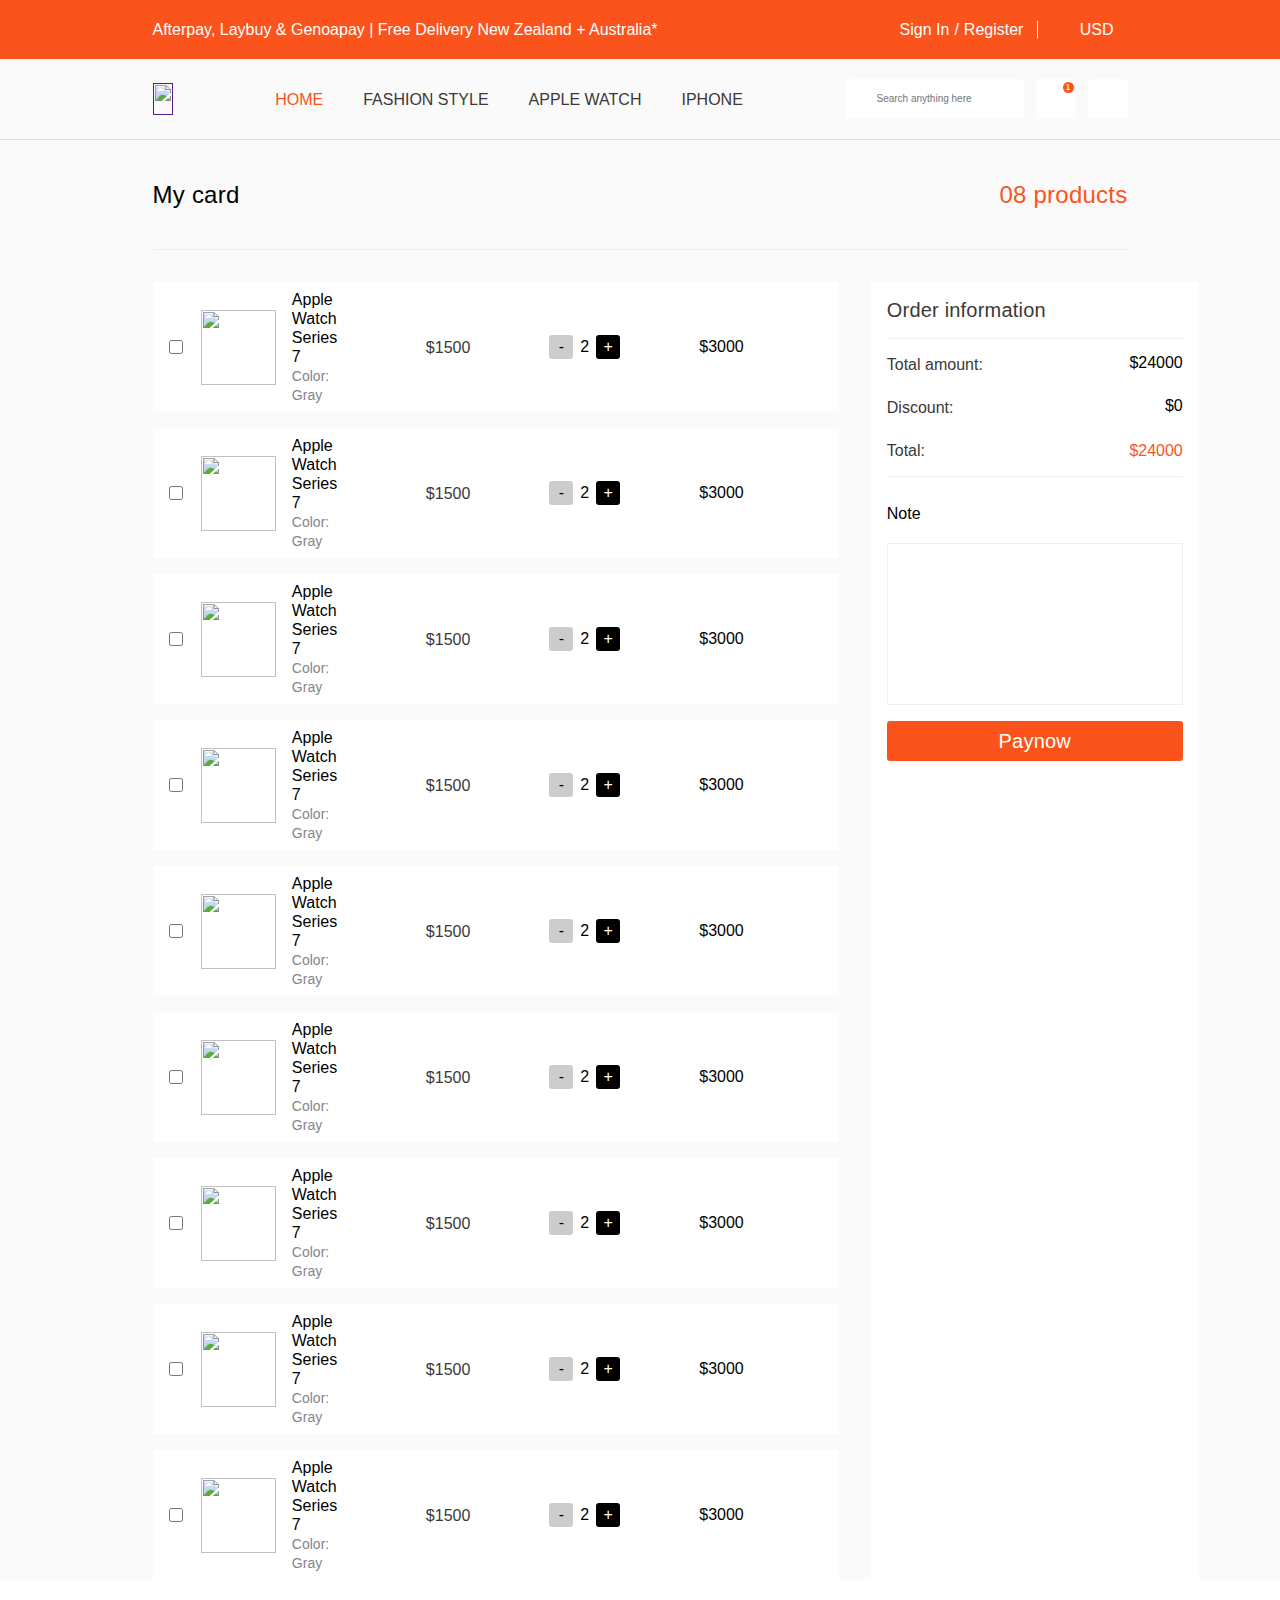
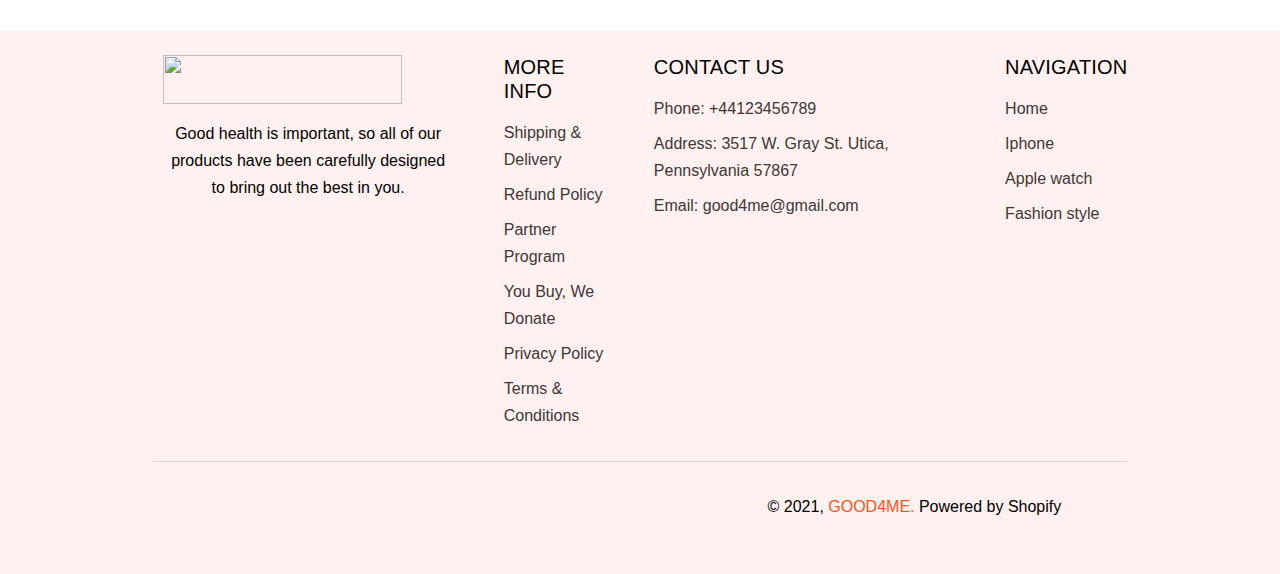
==== myCard.html @ ac08a0de "update responsive thumb mobile" ====
<!DOCTYPE html>
<html lang="en">
  <head>
    <meta charset="UTF-8" />
    <meta name="viewport" content="width=device-width, initial-scale=1.0" />
    <link rel="icon" href="./assets/icons/header_shop.svg" type="image/x-icon"/>
    <title>mycard - good4me</title>
    <link rel="stylesheet" href="./sass/style/style.css" />
  </head>
  <body>
    <header class="header">
      <div class="header__top">
        <div class="container_fluid">
          <div class="header__wrapper">
            <div class="header__text">
              Afterpay, Laybuy & Genoapay | Free Delivery New Zealand +
              Australia*
            </div>
            <div class="header__auth">
              <div class="header__log">
                <span>Sign In</span>/ <span>Register</span>
              </div>
              <div class="header__language">
                <img srcset="./assets/images/usa.jpg 2x" alt="" />
                <span>USD</span>
                <img srcset="./assets/icons/down.svg" alt="" />
              </div>
            </div>
          </div>
        </div>
      </div>
      <!-- header bottom -->
      <div class="header__bottom">
        <div class="container_fluid">
          <div class="header__bottom_wrapper">
            <div class="header__logo">
              <a href="" class="link_header">
                <img src="./assets/images/logo.png" alt="" />
              </a>
            </div>
            <div class="header__bottom-nav">
              <ul class="nav__header">
                <li><a href="">Home</a></li>
                <li><a href="">fashion style</a></li>
                <li><a href="">apple watch</a></li>
                <li><a href="">iphone</a></li>
              </ul>
            </div>
            <!-- header-bottom cart -->
            <div class="header__bottom-cart">
              <div class="header__bottom-input">
                <img src="./assets/icons/search.svg" alt="" />
                <input
                  type="text"
                  name=""
                  id=""
                  placeholder="Search anything here"
                />
              </div>
              <div class="header__bottom-shop">
                <button class="header__shop btn_card">
                  <img src="./assets/icons/header_shop.svg" alt="" />
                </button>
                <button class="header__conment">
                  <img src="./assets/icons/book_.svg" alt="" />
                </button>
              </div>
            </div>
          </div>
        </div>
      </div>
    </header>
    <!-- main -->
    <main class="main_mycard">
      <div class="container_fluid">
        <div class="mycard">
          <div class="mycard_heading">
            <h3>My card</h3>
            <span class="number_productCard">08 products</span>
          </div>
          <div class="mycard_wrapper">
             <!-- item card -->
            <div class="mycard_items">
              <div class="mycard-item">
                <div class="mycard-item-checked">
                  <input type="checkbox" name="" id="" />
                  <div class="mycard-item-thumb">
                    <img src="./assets/images/mycard_thumb.jpg" alt="" />
                    <div class="mycard-item-thumb-content">
                      <p>Apple Watch Series 7</p>
                      <span>Color: Gray</span>
                    </div>
                  </div>
                </div>
                <p class="mycard_price">$1500</p>
                <div class="mycard_count">
                  <button class="prev_mycard">-</button>
                  <span class="mycard_price-value">2</span>
                  <button class="next_mycard">+</button>
                </div>
                <div class="mycard_priceTotal">$3000</div>
                <div class="mycard_remove">
                  <img src="./assets/icons/remove.svg" alt="" />
                </div>
              </div>
              <div class="mycard-item">
                <div class="mycard-item-checked">
                  <input type="checkbox" name="" id="" />
                  <div class="mycard-item-thumb">
                    <img src="./assets/images/mycard_thumb.jpg" alt="" />
                    <div class="mycard-item-thumb-content">
                      <p>Apple Watch Series 7</p>
                      <span>Color: Gray</span>
                    </div>
                  </div>
                </div>
                <p class="mycard_price">$1500</p>
                <div class="mycard_count">
                  <button class="prev_mycard">-</button>
                  <span class="mycard_price-value">2</span>
                  <button class="next_mycard">+</button>
                </div>
                <div class="mycard_priceTotal">$3000</div>
                <div class="mycard_remove">
                  <img src="./assets/icons/remove.svg" alt="" />
                </div>
              </div>
              <div class="mycard-item">
                <div class="mycard-item-checked">
                  <input type="checkbox" name="" id="" />
                  <div class="mycard-item-thumb">
                    <img src="./assets/images/mycard_thumb.jpg" alt="" />
                    <div class="mycard-item-thumb-content">
                      <p>Apple Watch Series 7</p>
                      <span>Color: Gray</span>
                    </div>
                  </div>
                </div>
                <p class="mycard_price">$1500</p>
                <div class="mycard_count">
                  <button class="prev_mycard">-</button>
                  <span class="mycard_price-value">2</span>
                  <button class="next_mycard">+</button>
                </div>
                <div class="mycard_priceTotal">$3000</div>
                <div class="mycard_remove">
                  <img src="./assets/icons/remove.svg" alt="" />
                </div>
              </div>
              <div class="mycard-item">
                <div class="mycard-item-checked">
                  <input type="checkbox" name="" id="" />
                  <div class="mycard-item-thumb">
                    <img src="./assets/images/mycard_thumb.jpg" alt="" />
                    <div class="mycard-item-thumb-content">
                      <p>Apple Watch Series 7</p>
                      <span>Color: Gray</span>
                    </div>
                  </div>
                </div>
                <p class="mycard_price">$1500</p>
                <div class="mycard_count">
                  <button class="prev_mycard">-</button>
                  <span class="mycard_price-value">2</span>
                  <button class="next_mycard">+</button>
                </div>
                <div class="mycard_priceTotal">$3000</div>
                <div class="mycard_remove">
                  <img src="./assets/icons/remove.svg" alt="" />
                </div>
              </div>
              <div class="mycard-item">
                <div class="mycard-item-checked">
                  <input type="checkbox" name="" id="" />
                  <div class="mycard-item-thumb">
                    <img src="./assets/images/mycard_thumb.jpg" alt="" />
                    <div class="mycard-item-thumb-content">
                      <p>Apple Watch Series 7</p>
                      <span>Color: Gray</span>
                    </div>
                  </div>
                </div>
                <p class="mycard_price">$1500</p>
                <div class="mycard_count">
                  <button class="prev_mycard">-</button>
                  <span class="mycard_price-value">2</span>
                  <button class="next_mycard">+</button>
                </div>
                <div class="mycard_priceTotal">$3000</div>
                <div class="mycard_remove">
                  <img src="./assets/icons/remove.svg" alt="" />
                </div>
              </div>
              <div class="mycard-item">
                <div class="mycard-item-checked">
                  <input type="checkbox" name="" id="" />
                  <div class="mycard-item-thumb">
                    <img src="./assets/images/mycard_thumb.jpg" alt="" />
                    <div class="mycard-item-thumb-content">
                      <p>Apple Watch Series 7</p>
                      <span>Color: Gray</span>
                    </div>
                  </div>
                </div>
                <p class="mycard_price">$1500</p>
                <div class="mycard_count">
                  <button class="prev_mycard">-</button>
                  <span class="mycard_price-value">2</span>
                  <button class="next_mycard">+</button>
                </div>
                <div class="mycard_priceTotal">$3000</div>
                <div class="mycard_remove">
                  <img src="./assets/icons/remove.svg" alt="" />
                </div>
              </div>
              <div class="mycard-item">
                <div class="mycard-item-checked">
                  <input type="checkbox" name="" id="" />
                  <div class="mycard-item-thumb">
                    <img src="./assets/images/mycard_thumb.jpg" alt="" />
                    <div class="mycard-item-thumb-content">
                      <p>Apple Watch Series 7</p>
                      <span>Color: Gray</span>
                    </div>
                  </div>
                </div>
                <p class="mycard_price">$1500</p>
                <div class="mycard_count">
                  <button class="prev_mycard">-</button>
                  <span class="mycard_price-value">2</span>
                  <button class="next_mycard">+</button>
                </div>
                <div class="mycard_priceTotal">$3000</div>
                <div class="mycard_remove">
                  <img src="./assets/icons/remove.svg" alt="" />
                </div>
              </div>
              <div class="mycard-item">
                <div class="mycard-item-checked">
                  <input type="checkbox" name="" id="" />
                  <div class="mycard-item-thumb">
                    <img src="./assets/images/mycard_thumb.jpg" alt="" />
                    <div class="mycard-item-thumb-content">
                      <p>Apple Watch Series 7</p>
                      <span>Color: Gray</span>
                    </div>
                  </div>
                </div>
                <p class="mycard_price">$1500</p>
                <div class="mycard_count">
                  <button class="prev_mycard">-</button>
                  <span class="mycard_price-value">2</span>
                  <button class="next_mycard">+</button>
                </div>
                <div class="mycard_priceTotal">$3000</div>
                <div class="mycard_remove">
                  <img src="./assets/icons/remove.svg" alt="" />
                </div>
              </div>
              <div class="mycard-item">
                <div class="mycard-item-checked">
                  <input type="checkbox" name="" id="" />
                  <div class="mycard-item-thumb">
                    <img src="./assets/images/mycard_thumb.jpg" alt="" />
                    <div class="mycard-item-thumb-content">
                      <p>Apple Watch Series 7</p>
                      <span>Color: Gray</span>
                    </div>
                  </div>
                </div>
                <p class="mycard_price">$1500</p>
                <div class="mycard_count">
                  <button class="prev_mycard">-</button>
                  <span class="mycard_price-value">2</span>
                  <button class="next_mycard">+</button>
                </div>
                <div class="mycard_priceTotal">$3000</div>
                <div class="mycard_remove">
                  <img src="./assets/icons/remove.svg" alt="" />
                </div>
              </div>
            </div>
            <!-- order information -->
            <div class="mycard_infomation">
              <h3>Order information</h3>
              <div class="mycard_infomation-content">
                <div class="total_amount">
                  <span class="key_total_amount">
                    Total amount:
                  </span>
                   <span class="total_amount_value">
                    $24000
                   </span>
                </div>
                <div class="total_amount">
                  <span class="key_total_amount">
                    Discount:
                  </span>
                   <span class="total_amount_value">
                    $0
                   </span>
                </div>
                <div class="total_amount">
                  <span class="key_total_amount">
                    Total:
                  </span>
                   <span class="total_amount_value">
                    $24000
                   </span>
                </div>
               
              </div>
               <div class="note_infomation">
                <span>Note</span>
                 <textarea name="" id="" cols="30" rows="10"></textarea>
               </div>
               <a href="/payment.html" class="linkPaynow">
                Paynow
               </a>
            </div>
          </div>
        </div>
      </div>
    </main>
    <!-- footer -->
    <footer class="footer">
      <div class="container_fluid">
        <div class="footer_wrapper">
          <div class="footer__col">
            <div class="footer_logo">
              <img src="./assets/images/logo.png" alt="" />
            </div>
            <p class="footer__col-desc">
              Good health is important, so all of our products have been
              carefully designed to bring out the best in you.
            </p>
          </div>
          <div class="footer__col more-info">
            <p>MORE INFO</p>
            <div class="footer__moreInfo">
              <ul>
                <li><a href="">Shipping & Delivery</a></li>
                <li><a href="">Refund Policy</a></li>
                <li><a href="">Partner Program</a></li>
                <li><a href="">You Buy, We Donate</a></li>
                <li><a href="">Privacy Policy</a></li>
                <li><a href="">Terms & Conditions</a></li>
              </ul>
            </div>
          </div>
          <div class="footer__col more-info about-us">
            <p>CONTACT US</p>
            <div class="footer__moreInfo">
              <ul>
                <li><a href="">Phone: +44123456789</a></li>
                <li>
                  <a href=""
                    >Address: 3517 W. Gray St. Utica, Pennsylvania 57867</a
                  >
                </li>
                <li><a href="">Email: good4me@gmail.com</a></li>
              </ul>
            </div>
          </div>
          <div class="footer__col more-info">
            <p>NAVIGATION</p>
            <div class="footer__moreInfo">
              <ul>
                <li><a href="">Home</a></li>
                <li><a href="">Iphone</a></li>
                <li><a href="">Apple watch</a></li>
                <li><a href="">Fashion style</a></li>
              </ul>
            </div>
          </div>
        </div>
        <div class="footer_bottom">
          <div class="footer_bottom-icon">
            <img src="./assets/images/fb.svg" alt="" />
            <img src="./assets/images/ins.svg" alt="" />
            <img src="./assets/images/twitter.svg" alt="" />
            <img src="./assets/images/p.svg" alt="" />
            <img src="./assets/images/ytb.svg" alt="" />
          </div>
          <!-- coppyright -->
          <p class="coppyright">
            © 2021, <span>GOOD4ME.</span> Powered by Shopify
          </p>
          <div class="footer_bottom-pay">
            <img src="./assets/images/pay.png" alt="" />
          </div>
        </div>
      </div>
    </footer>
  </body>
</html>
---- sass/style/style.css ----
*,
*:before,
*:after {
  box-sizing: border-box; }

* {
  margin: 0;
  padding: 0;
  font: inherit; }

img,
picture,
svg,
video {
  display: block;
  max-width: 100%; }

input,
select,
textarea {
  background-color: transparent;
  outline: none; }

button {
  cursor: pointer;
  background-color: transparent;
  outline: none;
  border: 0; }

body {
  font-family: Arial, Helvetica, sans-serif;
  font-weight: 400;
  line-height: 1; }

.container_fluid {
  max-width: 1300px;
  padding: 0 10px;
  margin: 0 auto; }

.container {
  max-width: 1140px;
  padding: 0 10px;
  margin: 0 auto; }

.btn__addcard {
  display: inline-block;
  background-color: #fa541c;
  padding: 4px 16px;
  width: max-content;
  text-decoration: none;
  display: flex;
  border-radius: 3px;
  align-items: center;
  gap: 0px 8px; }
  .btn__addcard > span {
    font-size: 16px;
    font-weight: 400;
    line-height: 27px;
    letter-spacing: 0em;
    text-align: left;
    color: white; }

.see_more_wrapper {
  width: 100%;
  text-align: center; }
  .see_more_wrapper .container {
    position: relative; }
    .see_more_wrapper .container::after {
      position: absolute;
      content: "";
      height: 0.555px;
      width: 40%;
      background-color: #fa541c;
      left: 10px;
      top: 50%;
      transform: translateY(-50%); }
    .see_more_wrapper .container::before {
      position: absolute;
      content: "";
      height: 0.555px;
      width: 40%;
      background-color: #fa541c;
      right: 10px;
      top: 50%;
      transform: translateY(-50%); }
  .see_more_wrapper .see__more {
    display: inline-block;
    width: max-content;
    text-transform: capitalize;
    font-size: 16px;
    font-weight: 400;
    line-height: 27px;
    letter-spacing: 0em;
    padding: 8px 16px;
    text-decoration: none;
    border: 1px solid #fa541c;
    border-radius: 4px;
    color: #fa541c;
    cursor: pointer; }

.btn_sortPage {
  display: flex;
  justify-content: center;
  gap: 8px; }
  .btn_sortPage .next,
  .btn_sortPage .prev {
    background-color: #eeeeee; }
    .btn_sortPage .next img,
    .btn_sortPage .prev img {
      width: 3.9px;
      height: 7.29px;
      object-fit: contain; }
  .btn_sortPage > button {
    width: 30px;
    height: 30px;
    display: flex;
    justify-content: center;
    align-items: center;
    border-radius: 3px; }
    .btn_sortPage > button > a {
      display: inline-block;
      text-decoration: none;
      color: #3d3737; }

.header__top {
  padding: 16px 0;
  background-color: #fa541c; }
.header__wrapper {
  display: flex;
  align-items: center;
  justify-content: space-between; }
.header__text {
  font-size: 16px;
  font-weight: 400;
  line-height: calc(27 / 16);
  letter-spacing: 0em;
  text-align: left;
  color: white; }
.header__auth {
  display: flex;
  align-items: center;
  color: white; }
.header__log {
  display: flex;
  align-items: center;
  gap: 5px;
  font-size: 16px;
  font-weight: 400;
  line-height: calc(27 / 16);
  padding-right: 15px;
  letter-spacing: 0em;
  text-align: left;
  position: relative; }
  .header__log::after {
    position: absolute;
    content: "";
    width: 1px;
    height: 18.9px;
    background-color: white;
    right: 0;
    top: 50%;
    transform: translateY(-50%); }
.header__language {
  padding-left: 15px;
  display: flex;
  align-items: center;
  gap: 8px; }
  .header__language > img {
    width: 18.32px;
    height: 10.78px;
    object-fit: cover; }
  .header__language > img:last-child {
    width: 6px;
    height: 2.7px; }
.header__bottom {
  padding: 20.16px;
  background-color: #fafafa;
  border-bottom: 1px solid #dddddd; }
  .header__bottom_wrapper {
    display: flex;
    align-items: center;
    justify-content: space-between;
    color: white; }
  .header__bottom-nav > ul {
    display: flex;
    align-items: center;
    gap: 40px;
    list-style: none; }
    .header__bottom-nav > ul > li:first-child > a {
      color: #fa541c; }
    .header__bottom-nav > ul > li > a {
      font-size: 16px;
      font-weight: 500;
      line-height: calc(19 / 16);
      letter-spacing: 0em;
      text-align: left;
      text-decoration: none;
      text-transform: uppercase;
      color: #3d3737; }
  .header__bottom-cart {
    display: flex;
    align-items: center; }
  .header__bottom-input {
    padding: 0 15px;
    border-radius: 4px;
    display: flex;
    align-items: center;
    max-width: 215px;
    width: 100%;
    height: 40px;
    gap: 16px;
    background-color: white;
    font-size: 10px;
    font-weight: 400;
    line-height: 12px;
    letter-spacing: 0em;
    text-align: left; }
    .header__bottom-input > input {
      border: none; }
  .header__bottom-shop {
    padding-left: 12px;
    display: flex;
    align-items: center;
    gap: 12px; }
    .header__bottom-shop > button {
      border-radius: 4px;
      width: 40px;
      height: 40px;
      display: flex;
      align-items: center;
      justify-content: center;
      background-color: white; }
      .header__bottom-shop > button:first-child {
        position: relative; }
        .header__bottom-shop > button:first-child::after {
          position: absolute;
          content: "1";
          width: 10.83px;
          height: 10.83px;
          top: 3px;
          font-size: 9px;
          display: flex;
          align-items: center;
          justify-content: center;
          border-radius: 50%;
          color: white;
          right: 2px;
          background-color: #fa541c; }
.header__logo > a > img {
  cursor: pointer;
  max-width: 148.53px;
  width: 100%;
  height: 31.67px;
  object-fit: cover; }

.trending {
  background-color: #fff1f0; }
  .trending__wrapper {
    display: flex;
    align-items: center;
    justify-content: space-between; }
  .trending_content {
    padding: 153.98px 0px;
    max-width: 648px;
    display: flex;
    flex-direction: column;
    row-gap: 24px; }
  .trending_heading {
    font-size: 32px;
    font-weight: 500;
    line-height: 1;
    letter-spacing: 0.01em;
    text-align: left;
    color: #fa541c; }
  .trending_desc {
    font-size: 24px;
    font-weight: 400;
    line-height: calc(41 / 24);
    letter-spacing: 0.01em;
    text-align: left;
    color: #3d3737; }
  .trending_title {
    display: flex;
    align-items: center;
    font-size: 24px;
    font-weight: 500;
    line-height: 28px;
    letter-spacing: 0.01em;
    text-align: left;
    gap: 18px; }

.fashion {
  background-color: #fafafa;
  padding-top: 40px; }
  .fashion__heading > h3 {
    font-size: 32px;
    font-weight: 500;
    line-height: calc(38 / 32);
    letter-spacing: 0.01em;
    text-align: left;
    padding-bottom: 8px;
    position: relative; }
    .fashion__heading > h3::before {
      position: absolute;
      content: "";
      bottom: 0;
      left: 0;
      width: 128px;
      height: 1px;
      background-color: #3d3737; }
  .fashion_thumbs {
    display: flex;
    flex-wrap: wrap;
    justify-content: space-between;
    row-gap: 32px;
    margin-top: 32px;
    margin-bottom: 42px; }
  .fashion_thumb {
    position: relative;
    background-color: #fff;
    box-shadow: rgba(0, 0, 0, 0.16) 0px 1px 4px;
    width: calc(50% - 16px);
    padding: 25px 50px 50px;
    border-radius: 4px; }
    .fashion_thumb-content {
      max-width: 345px;
      display: flex;
      flex-direction: column;
      gap: 12px 0px; }
      .fashion_thumb-content > h3 {
        font-size: 24px;
        font-weight: 500;
        line-height: 28px;
        letter-spacing: 0.01em;
        text-align: left; }
        .fashion_thumb-content > h3 > span {
          font-size: 24px;
          font-weight: 600;
          line-height: 32px;
          letter-spacing: 0.03em;
          text-align: left; }
      .fashion_thumb-content > p {
        padding-right: 30px;
        font-size: 16px;
        font-weight: 400;
        line-height: 27px;
        letter-spacing: 0em;
        color: #85858a;
        text-align: left; }
      .fashion_thumb-content > span {
        font-size: 24px;
        font-weight: 500;
        line-height: 28px;
        letter-spacing: 0.01em;
        text-align: left; }
    .fashion_thumb_image {
      position: absolute;
      max-width: 289px;
      max-height: 234px;
      bottom: 10%;
      right: 1px; }
      .fashion_thumb_image > img {
        width: 100%; }

.apple {
  margin-top: 42px; }
  .apple .box_cards {
    display: flex;
    flex-wrap: wrap;
    width: 100%;
    margin-bottom: 43px;
    justify-content: space-between; }
    .apple .box_cards .box_card {
      margin: 16px 0;
      display: flex;
      padding: 8px 16px 8px 6px;
      box-shadow: rgba(0, 0, 0, 0.16) 0px 1px 4px;
      width: calc(50% - 16px); }
      .apple .box_cards .box_card-image {
        max-width: 245px;
        height: 261px; }
        .apple .box_cards .box_card-image > img {
          width: 100%;
          height: 100%;
          object-fit: cover; }
      .apple .box_cards .box_card-content {
        padding: 10px 0px 8px 10px;
        font-size: 16px;
        display: flex;
        flex-direction: column;
        gap: 16px 0px; }
      .apple .box_cards .box_card-name {
        display: flex;
        align-items: center;
        justify-content: space-between; }
        .apple .box_cards .box_card-name > h4 {
          font-size: 16px;
          font-weight: 500;
          line-height: 19px;
          letter-spacing: 0em;
          text-align: left; }
        .apple .box_cards .box_card-name > a {
          text-decoration: none;
          color: #389e0d;
          display: inline-block;
          width: max-content;
          padding: 4px 8px;
          background-color: #f6ffed;
          border-radius: 3px; }
      .apple .box_cards .box_card-desc {
        font-size: 16px;
        font-weight: 400;
        line-height: 27px;
        letter-spacing: 0em;
        text-align: left;
        color: #3d3737; }
      .apple .box_cards .box_card-color {
        font-weight: 400;
        line-height: 27px;
        letter-spacing: 0em;
        text-align: left;
        color: #3d3737;
        display: flex;
        align-items: center; }
      .apple .box_cards .box_card-circle {
        background-color: #eeeeee;
        margin-left: 17px;
        gap: 6.04px;
        display: flex;
        align-items: center;
        justify-content: center;
        padding: 7.75px;
        border-radius: 30px; }
        .apple .box_cards .box_card-circle > button.btn {
          width: 19.61px;
          height: 19.61px;
          border-radius: 50%; }
        .apple .box_cards .box_card-circle .btn__white {
          background: white; }
        .apple .box_cards .box_card-circle .btn__green {
          background-color: #304a23; }
        .apple .box_cards .box_card-circle .btn__brown {
          background-color: #3d3737; }
        .apple .box_cards .box_card-circle .btn__red {
          background-color: #af0303; }
      .apple .box_cards .box_card-remaining {
        margin-top: 14px; }
      .apple .box_cards .box_card-price {
        display: flex;
        align-items: center;
        justify-content: space-between;
        margin-top: 5px; }
        .apple .box_cards .box_card-price > span {
          font-weight: 400;
          line-height: 27px;
          letter-spacing: 0em;
          text-align: left;
          color: #3d3737; }
        .apple .box_cards .box_card-price > button {
          width: 32px;
          height: 32px;
          border-radius: 3px;
          background-color: #fa541c;
          display: flex;
          align-items: center;
          justify-content: center; }

.footer {
  margin-top: 51px;
  padding-top: 24px;
  background-color: #fff1f0; }
  .footer_wrapper {
    display: flex;
    padding-bottom: 32px;
    border-bottom: 1px solid #dad4d4; }
  .footer__col:first-child {
    max-width: 424.25px; }
    .footer__col:first-child .footer_logo {
      max-width: 239.45px;
      height: 48.73px;
      margin-left: 10px; }
      .footer__col:first-child .footer_logo > img {
        width: 100%;
        height: 100%; }
    .footer__col:first-child .footer__col-desc {
      margin-top: 16px;
      font-size: 16px;
      font-weight: 400;
      line-height: 27px;
      letter-spacing: 0em;
      text-align: center;
      padding: 0 10px; }
  .footer .more-info {
    margin-left: 40px; }
    .footer .more-info > p {
      font-size: 20px;
      font-weight: 500;
      line-height: 24px;
      letter-spacing: 0.01em;
      text-align: left; }
    .footer .more-info .footer__moreInfo {
      margin-top: 16px; }
      .footer .more-info .footer__moreInfo > ul {
        display: flex;
        flex-direction: column;
        row-gap: 8px;
        list-style: none; }
        .footer .more-info .footer__moreInfo > ul > li > a {
          font-size: 16px;
          font-weight: 400;
          line-height: 27px;
          letter-spacing: 0em;
          text-align: left;
          color: #3d3737;
          text-decoration: none; }
  .footer .about-us {
    max-width: 424.25px;
    width: 100%; }
  .footer_bottom {
    padding-top: 36.5px;
    padding-bottom: 59.6px;
    padding-left: 20px;
    display: flex;
    align-items: center; }
    .footer_bottom-icon {
      display: flex;
      align-items: center;
      gap: 19.52px; }
    .footer_bottom > p {
      margin-left: auto;
      padding-right: 66.25px; }
      .footer_bottom > p > span {
        color: #fa541c; }

.category {
  background-color: #fafafa;
  padding-top: 40px; }
  .category_wrapper {
    display: flex; }
  .category_navbar {
    width: 295px;
    padding: 16px;
    background-color: white; }
  .category_filter {
    display: flex;
    align-items: center;
    gap: 8px; }
    .category_filter > p {
      font-size: 16px;
      font-weight: 500;
      line-height: 19px;
      letter-spacing: 0em;
      text-align: left; }
    .category_filter > img {
      width: 24px;
      height: 24px;
      object-fit: cover; }
    .category_filter-item {
      padding: 24px 0;
      border-bottom: 1px solid #eeeeee; }
    .category_filter-search > span {
      font-size: 18px; }
    .category_filter-search > input {
      margin-top: 16px;
      width: 100%;
      border: none;
      padding: 20px 6px;
      background-color: #fafafa;
      border-radius: 4px;
      color: #85858a; }
    .category_filter-search .items_search {
      display: flex;
      align-items: center; }
      .category_filter-search .items_search .item-search {
        background-color: #fff8f6;
        display: flex;
        align-items: center;
        gap: 4px;
        margin-top: 16px;
        padding: 4px 12px 4px 12px;
        color: #fa541c;
        border-radius: 30px; }
        .category_filter-search .items_search .item-search > span {
          font-size: 10px; }
    .category_filter-search .checks_filter {
      margin-top: 16px;
      display: flex;
      flex-direction: column;
      row-gap: 16px; }
      .category_filter-search .checks_filter .check_filter {
        display: flex;
        align-items: center;
        gap: 8px; }
        .category_filter-search .checks_filter .check_filter > input {
          width: 16px;
          height: 16px;
          border-radius: 8px; }
        .category_filter-search .checks_filter .check_filter > span {
          font-size: 14px;
          font-weight: 400;
          line-height: 16px;
          letter-spacing: 0em;
          text-align: left;
          color: #3d3737; }
    .category_filter-search .filter_price {
      margin-top: 16px;
      color: #3d3737;
      display: flex;
      align-items: center; }
      .category_filter-search .filter_price > span:first-of-type {
        padding-right: 8px; }
      .category_filter-search .filter_price > span:last-of-type {
        padding-left: 16px;
        padding-right: 8; }
      .category_filter-search .filter_price input {
        width: 60px;
        height: 40px;
        border-radius: 6px;
        border: 1px solid #dddddd;
        display: flex;
        align-items: center;
        justify-content: center;
        padding: 20px; }
        .category_filter-search .filter_price input:last-of-type {
          margin-left: 8px; }
  .category_products {
    width: calc(100% - 295px);
    margin-left: 16px;
    flex: 1; }
    .category_products .apple {
      margin: 0; }
    .category_products .box_card-image {
      max-width: 152px;
      max-height: 162px; }
      .category_products .box_card-image > img {
        width: 100%;
        height: 100%; }
    .category_products .apple .box_cards .box_card-content {
      gap: 8px 0px;
      flex: 1; }
    .category_products .apple .box_cards .box_card {
      margin: 8px 8px; }

.main_payment {
  background-color: #fafafa; }

.payment {
  padding-top: 100px;
  padding-bottom: 100px; }
  .payment_wrapper {
    max-width: 700px;
    background-color: #ffffff;
    border-radius: 8px;
    margin: 0 auto; }
  .payment_box {
    width: 100%;
    padding: 40px; }
    .payment_box .payment_backHome {
      width: 100%;
      margin: 0 auto;
      display: flex;
      justify-content: center; }
    .payment_box .payment_back {
      padding: 8px 16px 8px 16px;
      border-radius: 4px;
      border: 1px;
      color: #fa541c;
      text-decoration: none;
      display: inline-block;
      border: 1px solid #fa541c;
      margin-top: 40px;
      font-size: 16px;
      font-weight: 400;
      line-height: 27px;
      letter-spacing: 0em; }
  .payment_title {
    text-align: center; }
    .payment_title > img {
      margin: 0 auto;
      width: 80px;
      height: 40px; }
    .payment_title > h2 {
      padding-top: 16px;
      font-size: 32px;
      font-weight: 500;
      line-height: calc(38 / 32);
      color: #fa541c;
      letter-spacing: 0.01em; }
    .payment_title > p {
      padding-top: 8px;
      font-size: 16px;
      font-weight: 400;
      line-height: 27px;
      letter-spacing: 0em; }
  .payment_details {
    margin-top: 16px;
    padding: 16px;
    box-shadow: rgba(0, 0, 0, 0.1) 0px 4px 12px;
    width: 100%; }
    .payment_details > h3 {
      font-size: 16px;
      font-weight: 500;
      line-height: 19px;
      letter-spacing: 0em;
      text-align: left;
      padding-bottom: 16px;
      border-bottom: 1px solid #adabab; }
    .payment_details-order {
      display: flex;
      padding: 16px 0; }
      .payment_details-order > span:first-child {
        width: 40%;
        font-size: 16px;
        font-weight: 500;
        line-height: 19px; }
      .payment_details-order > span:last-child {
        font-size: 16px;
        font-weight: 500;
        line-height: 19px;
        width: 60%; }
    .payment_details-title {
      color: #3d3737; }

.main_order {
  padding-top: 75px; }
  .main_order .order_history {
    font-size: 24px;
    font-weight: 500;
    line-height: 28px;
    letter-spacing: 0.01em;
    text-align: left;
    padding-bottom: 32px;
    border-bottom: 1px solid #eee; }
  .main_order .order_boxs {
    margin-top: 32px;
    padding: 16px;
    background-color: #fff; }
  .main_order .order_no {
    padding: 16px; }
    .main_order .order_no-title {
      display: flex;
      align-items: center;
      font-size: 24px;
      font-weight: 500;
      line-height: 28px;
      letter-spacing: 0.01em;
      color: #3c4242;
      gap: 14.53px; }
  .main_order .order_desc {
    padding-top: 10px;
    font-size: 16px;
    font-weight: 400;
    line-height: calc(27 / 16);
    letter-spacing: 0em;
    color: #85858a; }
  .main_order .order_list {
    display: flex;
    flex-direction: column;
    gap: 24px;
    padding-top: 16px;
    border-top: 1px solid #eee; }
  .main_order .order-item {
    display: flex;
    align-items: center;
    justify-content: space-between;
    padding: 8px 16px;
    box-shadow: rgba(0, 0, 0, 0.06) 0px 4px 12px; }
  .main_order .order-thumb {
    align-items: center;
    display: flex;
    gap: 32px; }
    .main_order .order-thumb > img {
      width: 75px;
      height: 75px;
      object-fit: cover; }
    .main_order .order-thumb .order_content {
      font-size: 14px;
      font-weight: 400;
      line-height: 16px;
      color: #334155;
      letter-spacing: 0em;
      text-align: left;
      display: flex;
      flex-direction: column;
      gap: 4px 0px; }
    .main_order .order-thumb .order_price {
      color: #334155; }

.main_mycard {
  background: #fafafa; }

.mycard {
  padding-top: 40.8px; }
  .mycard_items {
    width: 840px; }
  .mycard_infomation {
    flex: 1;
    background-color: #fff;
    margin-top: 16px; }
  .mycard_heading {
    display: flex;
    align-items: center;
    justify-content: space-between;
    font-size: 24px;
    font-weight: 500;
    line-height: 28px;
    letter-spacing: 0.01em;
    padding-bottom: 40px;
    border-bottom: 1px solid #eee;
    text-align: left; }
    .mycard_heading > span {
      color: #fa541c; }
  .mycard_infomation {
    padding: 16px; }
    .mycard_infomation > a {
      font-size: 20px;
      font-weight: 500;
      line-height: 24px;
      letter-spacing: 0.01em;
      width: 100%;
      padding: 8px 0;
      display: flex;
      align-items: center;
      justify-content: center;
      background-color: #fa541c;
      color: #fff;
      text-decoration: none;
      margin-top: 16px;
      border-radius: 3px; }
    .mycard_infomation .note_infomation {
      display: flex;
      padding-top: 23px;
      flex-direction: column; }
      .mycard_infomation .note_infomation > span {
        font-size: 16px;
        font-weight: 400;
        line-height: 27px;
        letter-spacing: 0em;
        text-align: left; }
      .mycard_infomation .note_infomation > textarea {
        margin-top: 16px;
        border: 1px solid #eee;
        resize: none; }
    .mycard_infomation-content {
      display: flex;
      flex-direction: column;
      row-gap: 8px;
      padding-bottom: 16px;
      border-bottom: 1px solid #eee; }
      .mycard_infomation-content .total_amount {
        padding-top: 16px;
        display: flex;
        justify-content: space-between; }
        .mycard_infomation-content .total_amount:last-child > span:last-child {
          color: #fa541c;
          font-size: 16px;
          font-weight: 500;
          line-height: 19px;
          letter-spacing: 0em;
          text-align: left; }
        .mycard_infomation-content .total_amount > span.key_total_amount {
          font-size: 16px;
          font-weight: 500;
          line-height: 19px;
          letter-spacing: 0em;
          text-align: left;
          color: #3d3737; }
    .mycard_infomation > h3 {
      font-size: 20px;
      font-weight: 500;
      line-height: 24px;
      letter-spacing: 0.01em;
      text-align: left;
      color: #3d3737;
      padding-bottom: 16px;
      border-bottom: 1px solid #eee;
      background-color: #fff; }
  .mycard_price {
    font-size: 16px;
    color: #3d3737;
    font-weight: 500;
    line-height: 19px;
    letter-spacing: 0em;
    text-align: left; }
  .mycard_count {
    display: flex;
    align-items: center;
    gap: 7px; }
    .mycard_count .prev_mycard {
      background-color: #ccc;
      color: black; }
    .mycard_count .next_mycard {
      background-color: black;
      color: #fff; }
    .mycard_count > button {
      width: 24px;
      height: 24px;
      border-radius: 3px;
      display: flex;
      justify-content: center;
      align-items: center; }
  .mycard_wrapper {
    width: 100%;
    margin-top: 16px;
    display: flex;
    gap: 0px 32px; }
  .mycard-item {
    background-color: #fff;
    width: 100%;
    margin-top: 16px;
    padding: 8px 16px;
    display: flex;
    align-items: center;
    gap: 0px 79px; }
    .mycard-item-checked {
      display: flex;
      align-items: center; }
      .mycard-item-checked > input {
        width: 24px;
        height: 24px;
        border-radius: 6px;
        opacity: 1; }
    .mycard-item-thumb {
      display: flex;
      align-items: center;
      margin-left: 18px; }
      .mycard-item-thumb > img {
        width: 75px;
        height: 75px;
        object-fit: cover; }
      .mycard-item-thumb-content {
        margin-left: 16px;
        font-size: 16px;
        font-weight: 500;
        line-height: 19px;
        letter-spacing: 0em;
        text-align: left; }
        .mycard-item-thumb-content > span {
          font-size: 14px;
          font-weight: 400;
          line-height: 16px;
          letter-spacing: 0em;
          text-align: left;
          color: #85858a;
          margin-top: 4px; }

@media screen and (max-width: 1367px) {
  .container {
    max-width: 975px; }

  .container_fluid {
    max-width: 995px; }

  .footer__col:first-child {
    max-width: 311.25px; }

  .footer .about-us {
    max-width: 311.25px; } }
@media screen and (max-width: 1023px) {
  .container {
    max-width: 830px; }

  .fashion_thumbs {
    display: block; }

  .fashion_thumb, .apple .box_cards .box_card {
    width: 100%;
    margin-bottom: 20px; }

  .apple .box_cards .box_card-content {
    flex: 1; }

  .header__top {
    display: none; }

  .header__bottom-nav > ul {
    display: none; }

  .apple .box_cards {
    display: block; } }
@media screen and (max-width: 820px) {
  .footer_wrapper {
    display: block; }

  .coppyright {
    display: none; }

  .trending__wrapper {
    display: block; }

  .header__bottom-input {
    display: none; }

  .fashion_thumb_image {
    position: absolute;
    max-width: 151px;
    max-height: 219px;
    bottom: 14%;
    right: 1px; }

  .see_more_wrapper .container::before {
    position: absolute;
    content: "";
    height: 0.555px;
    width: 30%;
    background-color: #fa541c;
    right: 10px;
    top: 50%;
    transform: translateY(-50%); }

  .see_more_wrapper .container::after {
    position: absolute;
    content: "";
    height: 0.555px;
    width: 30%;
    background-color: #fa541c;
    left: 10px;
    top: 50%;
    transform: translateY(-50%); }

  .footer .more-info {
    margin-top: 30px; }

  .trending_desc, .trending_title {
    font-size: 18px; }

  .trending_content {
    padding: 73px 0px; }

  .apple .box_cards .box_card-content {
    padding: 10px 0px 8px 10px;
    font-size: 16px;
    display: flex;
    flex-direction: column;
    gap: 5px 0px; }

  .apple .box_cards .box_card-image {
    max-width: 245px;
    height: 216px; }

  .apple .box_cards .box_card-circle {
    padding: 5.75px; }

  .footer {
    margin-top: 36px;
    padding-top: 24px;
    background-color: #fff1f0; } }

/*# sourceMappingURL=style.css.map */
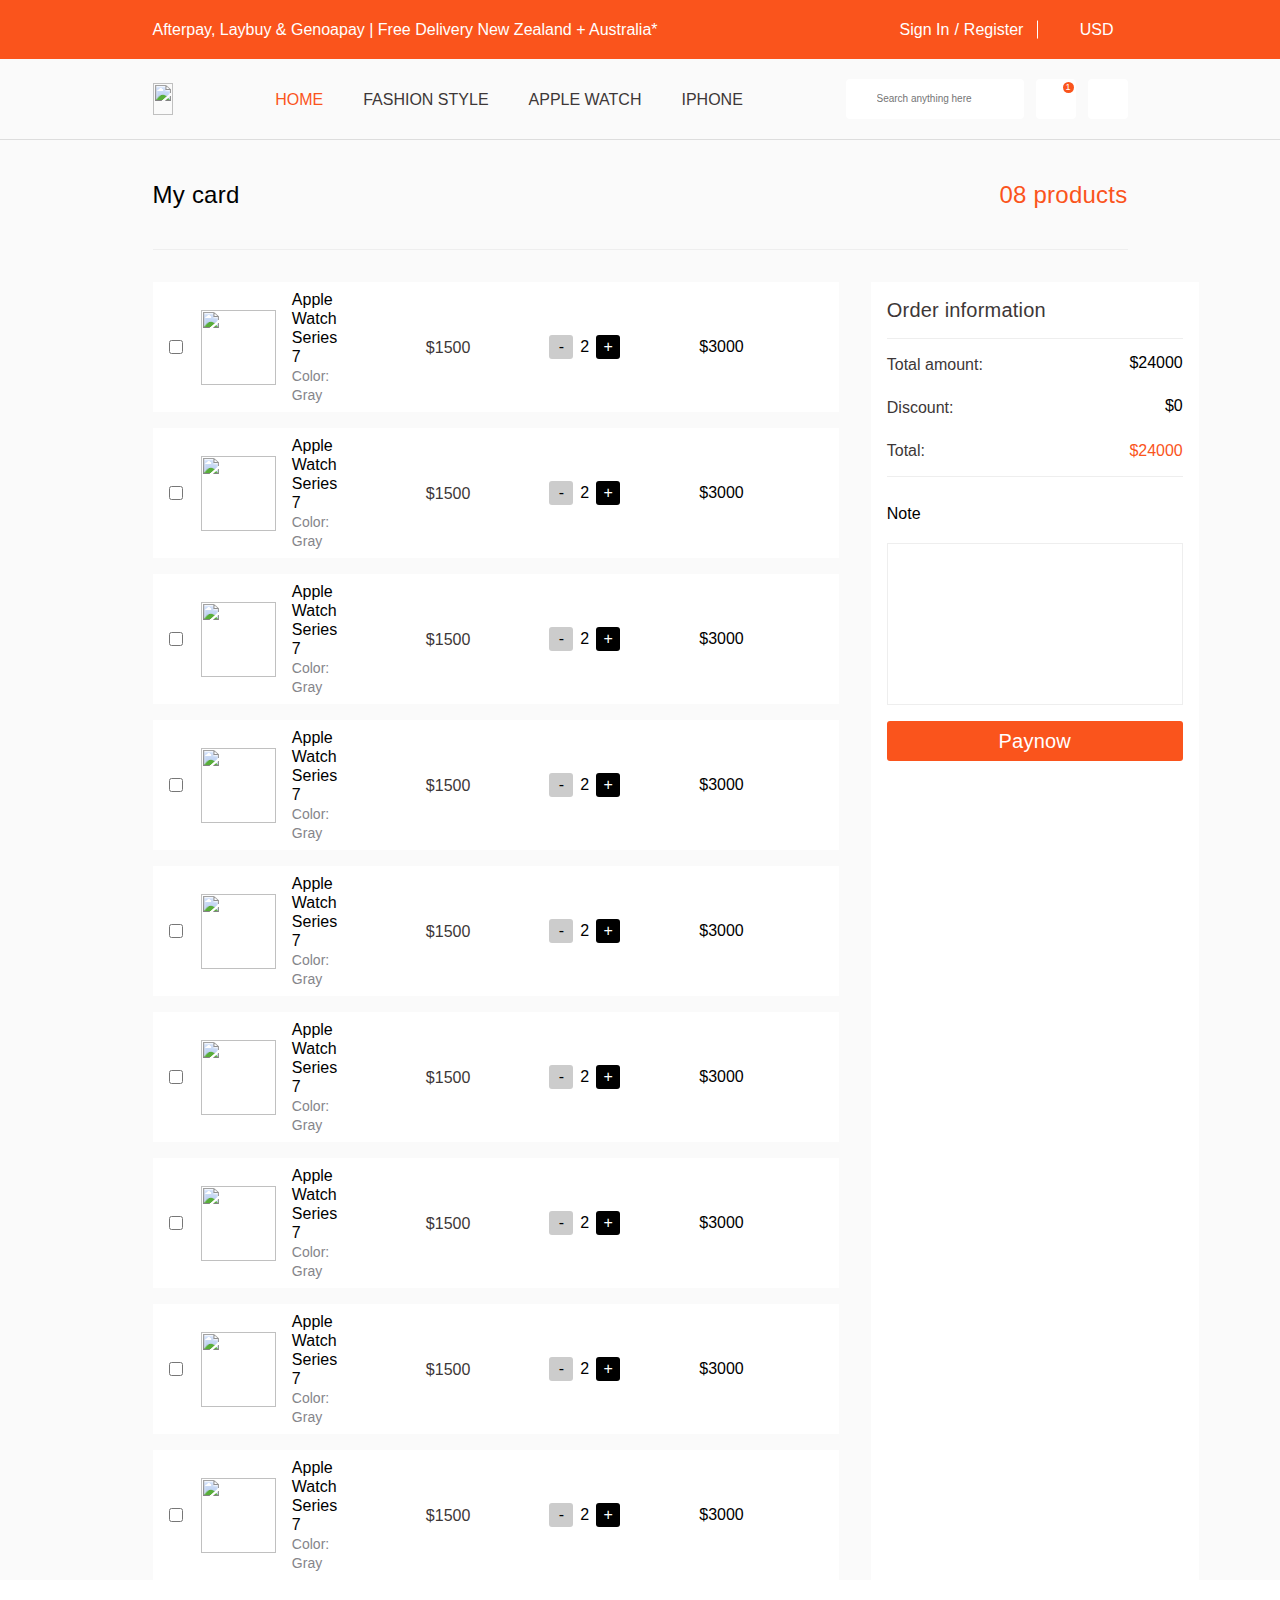
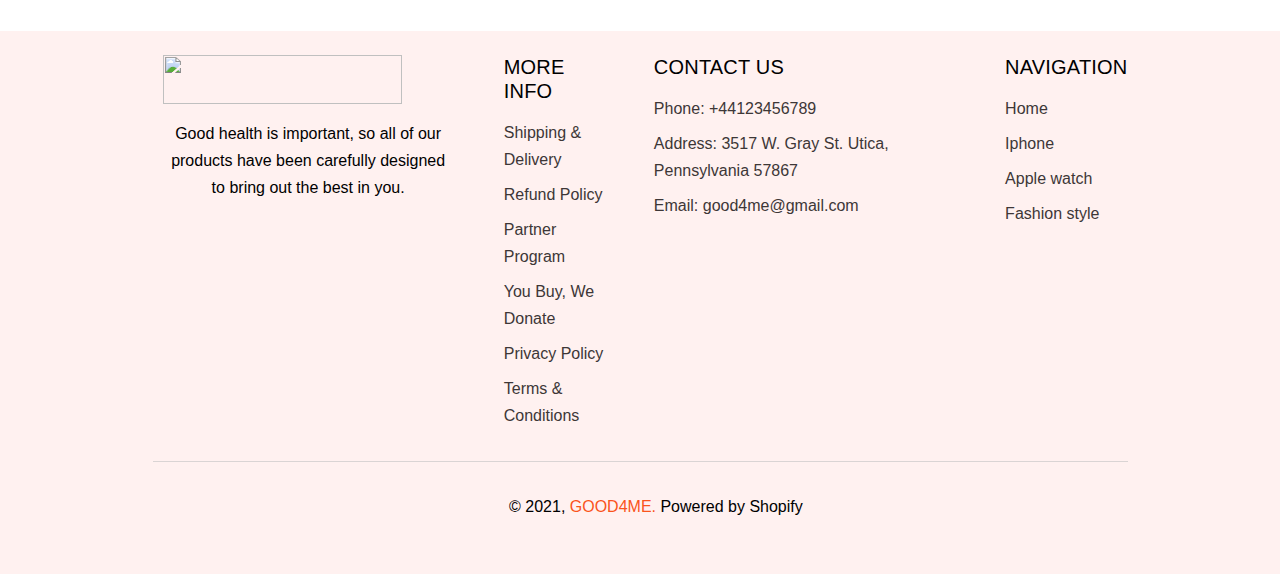
==== commit f39ee0ae: "update code responsive" ====
--- a/myCard.html
+++ b/myCard.html
@@ -34,7 +34,7 @@
         <div class="container_fluid">
           <div class="header__bottom_wrapper">
             <div class="header__logo">
-              <a href="" class="link_header">
+              <a href="/index.html" class="link_header">
                 <img src="./assets/images/logo.png" alt="" />
               </a>
             </div>
@@ -59,10 +59,14 @@
               </div>
               <div class="header__bottom-shop">
                 <button class="header__shop btn_card">
+                  <a href="#"></a>
                   <img src="./assets/icons/header_shop.svg" alt="" />
                 </button>
                 <button class="header__conment">
-                  <img src="./assets/icons/book_.svg" alt="" />
+                  <a href="/order.html">
+
+                    <img src="./assets/icons/book_.svg" alt="" />
+                  </a>
                 </button>
               </div>
             </div>
@@ -84,6 +88,7 @@
               <div class="mycard-item">
                 <div class="mycard-item-checked">
                   <input type="checkbox" name="" id="" />
+                  <label for="styled-checkbox-1"></label>
                   <div class="mycard-item-thumb">
                     <img src="./assets/images/mycard_thumb.jpg" alt="" />
                     <div class="mycard-item-thumb-content">
--- a/sass/style/style.css
+++ b/sass/style/style.css
@@ -531,6 +531,8 @@
       padding-right: 66.25px; }
       .footer_bottom > p > span {
         color: #fa541c; }
+    .footer_bottom-pay {
+      margin-left: auto; }
 
 .category {
   background-color: #fafafa;
@@ -791,8 +793,6 @@
 
 .mycard {
   padding-top: 40.8px; }
-  .mycard_items {
-    width: 840px; }
   .mycard_infomation {
     flex: 1;
     background-color: #fff;
@@ -918,9 +918,9 @@
       .mycard-item-checked > input {
         width: 24px;
         height: 24px;
-        border-radius: 6px;
-        opacity: 1; }
+        border-radius: 6px; }
     .mycard-item-thumb {
+      position: relative;
       display: flex;
       align-items: center;
       margin-left: 18px; }
@@ -944,6 +944,10 @@
           color: #85858a;
           margin-top: 4px; }
 
+input[type="checkbox"]:checked + .mycard-item-thumb::after {
+  opacity: 1;
+  display: block; }
+
 @media screen and (max-width: 1367px) {
   .container {
     max-width: 975px; }
@@ -963,7 +967,8 @@
   .fashion_thumbs {
     display: block; }
 
-  .fashion_thumb, .apple .box_cards .box_card {
+  .fashion_thumb,
+  .apple .box_cards .box_card {
     width: 100%;
     margin-bottom: 20px; }
 
@@ -1021,7 +1026,8 @@
   .footer .more-info {
     margin-top: 30px; }
 
-  .trending_desc, .trending_title {
+  .trending_desc,
+  .trending_title {
     font-size: 18px; }
 
   .trending_content {
@@ -1044,6 +1050,41 @@
   .footer {
     margin-top: 36px;
     padding-top: 24px;
-    background-color: #fff1f0; } }
+    background-color: #fff1f0; }
+
+  .footer_bottom-pay {
+    margin-left: auto;
+    width: 200px; }
+    .footer_bottom-pay > img {
+      height: 30px; }
+
+  .mycard_wrapper {
+    display: block; }
+
+  .mycard_priceTotal,
+  .mycard_priceTotal,
+  .mycard_count,
+  .mycard_price {
+    display: none; }
+
+  .trending__image > img {
+    margin: 0 auto; }
+
+  .fashion_thumb {
+    padding: 24px; }
+
+  .mycard_remove {
+    margin-left: auto; }
+
+  .category_wrapper {
+    position: relative; }
+
+  .category_navbar {
+    display: none;
+    position: absolute;
+    z-index: 5;
+    top: 0;
+    padding: 0;
+    height: 100%; } }
 
 /*# sourceMappingURL=style.css.map */
